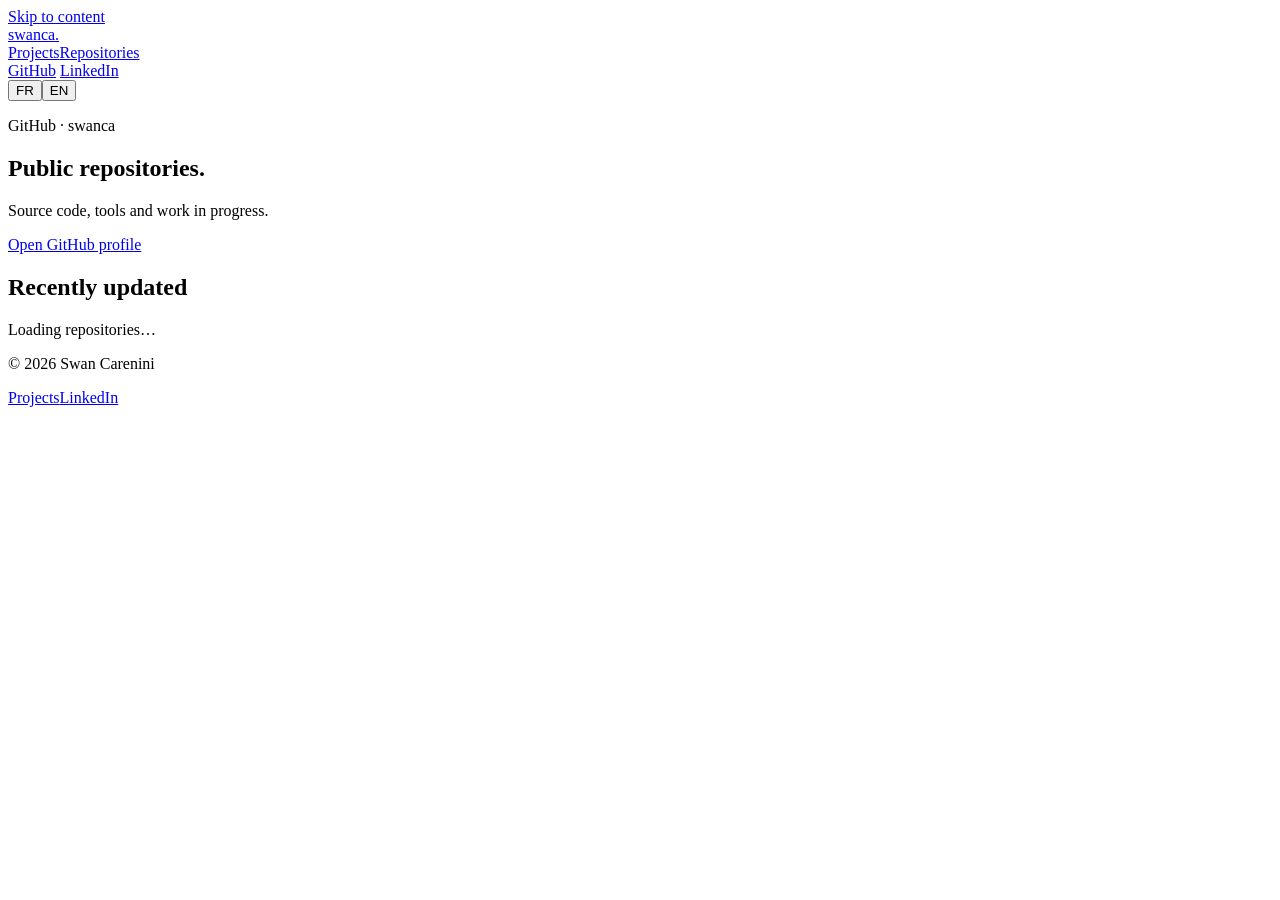
==== repos/index.html @ 9fd085be "feat: add bilingual portfolio content" ====
<!doctype html>
<html lang="fr">
<head>
  <meta charset="utf-8">
  <meta name="viewport" content="width=device-width, initial-scale=1">
  <title>swanca | Dépôts GitHub</title>
  <meta name="description" content="Les dépôts GitHub publics de Swan Carenini.">
  <link rel="stylesheet" href="../assets/css/styles.css">
  <script src="../assets/js/site.js" defer></script>
  <script src="../assets/js/repos.js" defer></script>
</head>
<body data-title-fr="swanca | Dépôts GitHub" data-title-en="swanca | GitHub repositories">
  <a class="skip-link" href="#main" data-fr="Aller au contenu" data-en="Skip to content">Aller au contenu</a>
  <header class="site-header">
    <a class="wordmark" href="../" aria-label="swanca, accueil">swanca<span>.</span></a>
    <nav aria-label="Navigation principale"><a href="../" data-fr="Projets" data-en="Projects">Projets</a><a class="active" href="./" data-fr="Dépôts" data-en="Repositories">Dépôts</a></nav>
    <div class="header-links">
      <a href="https://github.com/swanca" target="_blank" rel="noreferrer">GitHub</a>
      <a href="https://www.linkedin.com/in/swan-c-35044b11a/" target="_blank" rel="noreferrer">LinkedIn</a>
      <div class="locale-switch" aria-label="Langue"><button type="button" data-locale="fr" aria-pressed="true">FR</button><button type="button" data-locale="en" aria-pressed="false">EN</button></div>
    </div>
  </header>
  <main id="main" class="repos-page">
    <section class="intro compact">
      <p class="identity">GitHub · swanca</p>
      <h1 data-fr="Dépôts publics." data-en="Public repositories.">Dépôts publics.</h1>
      <p data-fr="Code source, outils et projets en cours." data-en="Source code, tools and work in progress.">Code source, outils et projets en cours.</p>
      <a class="text-link" href="https://github.com/swanca" target="_blank" rel="noreferrer" data-fr="Voir le profil GitHub" data-en="Open GitHub profile">Voir le profil GitHub</a>
    </section>
    <section class="repository-section" aria-labelledby="repositories-title">
      <div class="section-title"><h2 id="repositories-title" data-fr="Dernières mises à jour" data-en="Recently updated">Dernières mises à jour</h2><p id="repo-count" aria-live="polite"></p></div>
      <div id="repository-grid" class="repository-grid" aria-live="polite"><p class="repo-state" data-fr="Chargement des dépôts…" data-en="Loading repositories…">Chargement des dépôts…</p></div>
      <noscript><p class="repo-state">JavaScript est nécessaire pour charger les dépôts. View repositories at github.com/swanca.</p></noscript>
    </section>
  </main>
  <footer><p>© 2026 Swan Carenini</p><div><a href="../" data-fr="Projets" data-en="Projects">Projets</a><a href="https://www.linkedin.com/in/swan-c-35044b11a/" target="_blank" rel="noreferrer">LinkedIn</a></div></footer>
</body>
</html>
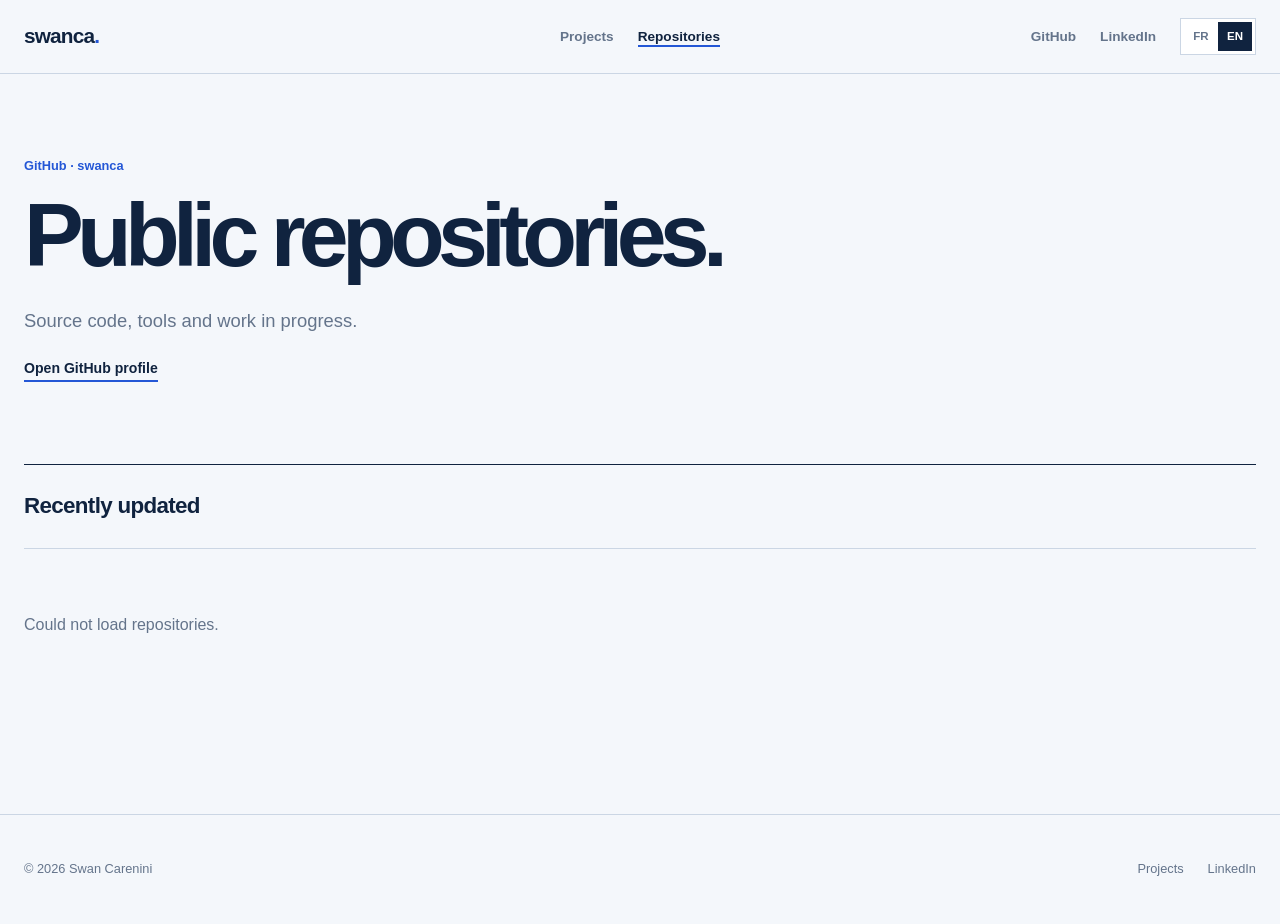
==== commit dabd081c: "chore: prepare GitHub Pages release" ====
--- a/repos/index.html
+++ b/repos/index.html
@@ -5,6 +5,13 @@
   <meta name="viewport" content="width=device-width, initial-scale=1">
   <title>swanca | Dépôts GitHub</title>
   <meta name="description" content="Les dépôts GitHub publics de Swan Carenini.">
+  <link rel="canonical" href="https://swanca.github.io/repos/">
+  <meta property="og:type" content="website">
+  <meta property="og:title" content="swanca | Dépôts GitHub">
+  <meta property="og:description" content="Dépôts publics, outils et projets de Swan Carenini.">
+  <meta property="og:url" content="https://swanca.github.io/repos/">
+  <meta property="og:image" content="https://swanca.github.io/assets/images/social-preview.webp">
+  <meta name="twitter:card" content="summary_large_image">
   <link rel="stylesheet" href="../assets/css/styles.css">
   <script src="../assets/js/site.js" defer></script>
   <script src="../assets/js/repos.js" defer></script>
--- a/assets/css/styles.css
+++ b/assets/css/styles.css
@@ -0,0 +1,319 @@
+:root {
+  --paper: #f4f7fb;
+  --ink: #10233f;
+  --muted: #64748b;
+  --blue: #2457d6;
+  --blue-pale: #dce8ff;
+  --yellow: #f4c95d;
+  --white: #ffffff;
+  --line: #cbd6e4;
+  --max: 1240px;
+}
+
+* { box-sizing: border-box; }
+html { scroll-behavior: smooth; }
+body {
+  margin: 0;
+  overflow-x: clip;
+  background: var(--paper);
+  color: var(--ink);
+  font-family: "Helvetica Neue", "Segoe UI", Arial, sans-serif;
+  font-size: 16px;
+  line-height: 1.55;
+}
+a { color: inherit; }
+img { display: block; max-width: 100%; }
+button { font: inherit; }
+a:focus-visible, button:focus-visible {
+  outline: 3px solid var(--yellow);
+  outline-offset: 4px;
+}
+.skip-link {
+  position: fixed;
+  z-index: 100;
+  left: 1rem;
+  top: -5rem;
+  padding: .7rem 1rem;
+  background: var(--ink);
+  color: var(--white);
+}
+.skip-link:focus { top: 1rem; }
+
+.site-header {
+  position: sticky;
+  z-index: 20;
+  top: 0;
+  min-height: 74px;
+  display: grid;
+  grid-template-columns: 1fr auto 1fr;
+  align-items: center;
+  gap: 2rem;
+  padding: 0 max(24px, calc((100vw - var(--max)) / 2));
+  border-bottom: 1px solid var(--line);
+  background: color-mix(in srgb, var(--paper) 94%, transparent);
+  backdrop-filter: blur(14px);
+}
+.wordmark {
+  width: max-content;
+  color: var(--ink);
+  font-size: 1.3rem;
+  font-weight: 800;
+  letter-spacing: -.04em;
+  text-decoration: none;
+}
+.wordmark span { color: var(--blue); }
+.site-header nav, .header-links, footer div {
+  display: flex;
+  align-items: center;
+  gap: 1.5rem;
+}
+.site-header nav a, .header-links > a {
+  color: var(--muted);
+  font-size: .85rem;
+  font-weight: 650;
+  text-decoration: none;
+  white-space: nowrap;
+}
+.site-header nav a:hover, .site-header nav a.active, .header-links > a:hover { color: var(--ink); }
+.site-header nav a.active { box-shadow: inset 0 -2px var(--blue); }
+.header-links { justify-content: flex-end; }
+
+.locale-switch {
+  display: inline-flex;
+  padding: 3px;
+  border: 1px solid var(--line);
+  background: var(--white);
+}
+.locale-switch button {
+  min-width: 34px;
+  border: 0;
+  padding: .35rem .45rem;
+  background: transparent;
+  color: var(--muted);
+  cursor: pointer;
+  font-size: .72rem;
+  font-weight: 800;
+}
+.locale-switch button[aria-pressed="true"] {
+  background: var(--ink);
+  color: var(--white);
+}
+
+.intro, .projects, .repository-section {
+  width: min(calc(100% - 48px), var(--max));
+  margin-inline: auto;
+}
+.intro {
+  min-height: 520px;
+  display: flex;
+  flex-direction: column;
+  justify-content: center;
+  padding: 5rem 0;
+}
+.intro.compact { min-height: 390px; }
+.identity {
+  margin: 0 0 1.2rem;
+  color: var(--blue);
+  font-size: .8rem;
+  font-weight: 800;
+}
+.intro h1 {
+  max-width: 850px;
+  margin: 0;
+  font-size: clamp(3.4rem, 8vw, 7.7rem);
+  font-weight: 780;
+  letter-spacing: -.075em;
+  line-height: .9;
+}
+.intro.compact h1 { font-size: clamp(3.2rem, 7vw, 6.4rem); }
+.intro > p:not(.identity) {
+  max-width: 540px;
+  margin: 2rem 0 1.4rem;
+  color: var(--muted);
+  font-size: 1.15rem;
+}
+.text-link, .project-link {
+  width: max-content;
+  border-bottom: 2px solid var(--blue);
+  color: var(--ink);
+  font-size: .88rem;
+  font-weight: 750;
+  text-decoration: none;
+}
+.text-link:hover, .project-link:hover { color: var(--blue); }
+
+.projects, .repository-section { padding-bottom: 7rem; }
+.section-title {
+  display: flex;
+  align-items: end;
+  justify-content: space-between;
+  gap: 2rem;
+  padding: 1.5rem 0;
+  border-top: 1px solid var(--ink);
+}
+.section-title h2 { margin: 0; font-size: 1.4rem; letter-spacing: -.03em; }
+.section-title p { margin: 0; color: var(--muted); font-size: .85rem; }
+
+.project {
+  display: grid;
+  grid-template-columns: minmax(230px, .72fr) minmax(0, 1.55fr);
+  align-items: center;
+  gap: clamp(2.5rem, 7vw, 7rem);
+  min-height: 610px;
+  padding: 5rem 0;
+  border-top: 1px solid var(--line);
+}
+.project:nth-of-type(even) { grid-template-columns: minmax(0, 1.55fr) minmax(230px, .72fr); }
+.project:nth-of-type(even) .project-copy { order: 2; }
+.project-copy { max-width: 360px; }
+.project-index {
+  margin: 0 0 3.2rem;
+  color: var(--muted);
+  font-size: .75rem;
+  font-variant-numeric: tabular-nums;
+}
+.status {
+  width: max-content;
+  margin-bottom: 1rem;
+  padding: .28rem .55rem;
+  border-left: 3px solid var(--blue);
+  background: var(--blue-pale);
+  font-size: .72rem;
+  font-weight: 760;
+}
+.status.soon { border-color: #bb8b00; background: #fff4c7; }
+.project h3 {
+  margin: 0;
+  font-size: clamp(2.1rem, 4vw, 4rem);
+  letter-spacing: -.06em;
+  line-height: .95;
+}
+.project-copy > p:not(.project-index) {
+  margin: 1.4rem 0 1.6rem;
+  color: var(--muted);
+  font-size: 1rem;
+}
+.project-link.muted { border-color: var(--line); color: var(--muted); }
+
+.browser-frame {
+  display: block;
+  min-width: 0;
+  overflow: hidden;
+  border: 1px solid #aebdce;
+  border-radius: 7px;
+  background: var(--white);
+  box-shadow: 14px 18px 0 #dfe6ef;
+  color: inherit;
+  text-decoration: none;
+}
+a.browser-frame:hover { border-color: var(--blue); }
+.browser-bar {
+  height: 42px;
+  display: flex;
+  align-items: center;
+  gap: 6px;
+  padding: 0 14px;
+  border-bottom: 1px solid var(--line);
+  background: #eef2f7;
+}
+.browser-bar i { width: 8px; height: 8px; border-radius: 50%; background: #a5b0bf; }
+.browser-bar b {
+  margin-left: 8px;
+  overflow: hidden;
+  color: #667488;
+  font-size: .7rem;
+  font-weight: 600;
+  text-overflow: ellipsis;
+  white-space: nowrap;
+}
+.browser-frame img {
+  width: 100%;
+  aspect-ratio: 16 / 10;
+  object-fit: cover;
+  object-position: top;
+  background: #e7edf5;
+}
+
+.repository-grid {
+  display: grid;
+  grid-template-columns: repeat(2, minmax(0, 1fr));
+  border-top: 1px solid var(--line);
+}
+.repo-card {
+  min-height: 230px;
+  display: flex;
+  flex-direction: column;
+  padding: 2rem;
+  border-right: 1px solid var(--line);
+  border-bottom: 1px solid var(--line);
+  background: var(--white);
+}
+.repo-card:nth-child(even) { border-right: 0; }
+.repo-card h3 { margin: 0; font-size: 1.35rem; letter-spacing: -.03em; }
+.repo-card h3 a { text-decoration: none; }
+.repo-card h3 a:hover { color: var(--blue); }
+.repo-card p { color: var(--muted); }
+.repo-meta {
+  display: flex;
+  flex-wrap: wrap;
+  gap: 1rem;
+  margin-top: auto;
+  color: var(--muted);
+  font-size: .75rem;
+}
+.repo-state { padding: 3rem 0; color: var(--muted); }
+
+footer {
+  min-height: 110px;
+  display: flex;
+  align-items: center;
+  justify-content: space-between;
+  gap: 2rem;
+  padding: 2rem max(24px, calc((100vw - var(--max)) / 2));
+  border-top: 1px solid var(--line);
+  color: var(--muted);
+  font-size: .8rem;
+}
+footer p { margin: 0; }
+footer a { text-decoration: none; }
+footer a:hover { color: var(--ink); }
+
+@media (max-width: 940px) {
+  .site-header { grid-template-columns: auto 1fr; }
+  .site-header nav { display: none; }
+  .project, .project:nth-of-type(even) { grid-template-columns: 1fr; min-height: 0; gap: 2.2rem; }
+  .project:nth-of-type(even) .project-copy { order: 0; }
+  .project-copy { max-width: 560px; }
+  .project-index { margin-bottom: 1.8rem; }
+}
+
+@media (max-width: 760px) {
+  .site-header { min-height: 66px; gap: 1rem; padding-inline: 18px; }
+  .header-links { gap: .7rem; }
+  .header-links > a { display: none; }
+  .intro, .projects, .repository-section { width: min(calc(100% - 36px), var(--max)); }
+  .intro { min-height: 430px; padding: 3rem 0; }
+  .intro.compact { min-height: 340px; }
+  .intro h1 { font-size: clamp(3.2rem, 17vw, 5.4rem); }
+  .intro > p:not(.identity) { font-size: 1rem; }
+  .section-title { display: block; }
+  .section-title p { margin-top: .45rem; }
+  .project { padding: 3.5rem 0; }
+  .project h3 { font-size: 2.7rem; }
+  .browser-frame { box-shadow: 7px 9px 0 #dfe6ef; }
+  .repository-grid { grid-template-columns: 1fr; }
+  .repo-card, .repo-card:nth-child(even) { border-right: 0; }
+  footer { min-height: 95px; padding-inline: 18px; }
+}
+
+@media (max-width: 430px) {
+  .header-links { gap: .4rem; }
+  .locale-switch button { min-width: 31px; }
+  .intro h1 { font-size: 3.3rem; }
+  footer { align-items: flex-start; flex-direction: column; gap: .8rem; }
+}
+
+@media (prefers-reduced-motion: reduce) {
+  html { scroll-behavior: auto; }
+  *, *::before, *::after { animation-duration: .01ms !important; transition-duration: .01ms !important; }
+}
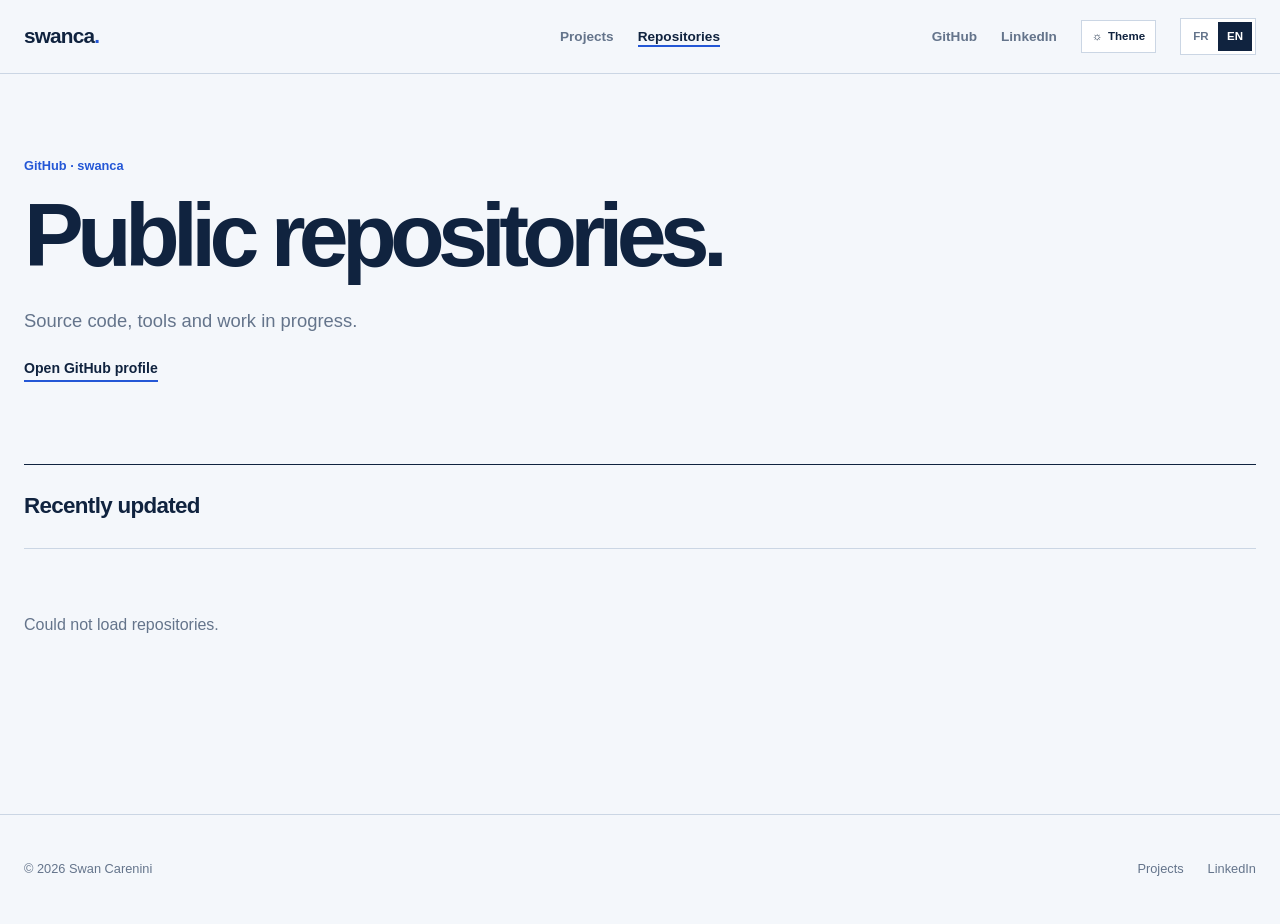
==== commit a5fef30a: "feat: add English default and theme switch" ====
--- a/repos/index.html
+++ b/repos/index.html
@@ -1,16 +1,16 @@
 <!doctype html>
-<html lang="fr">
+<html lang="en">
 <head>
   <meta charset="utf-8">
   <meta name="viewport" content="width=device-width, initial-scale=1">
-  <title>swanca | Dépôts GitHub</title>
-  <meta name="description" content="Les dépôts GitHub publics de Swan Carenini.">
+  <title>swanca | GitHub repositories</title>
+  <meta name="description" content="Public GitHub repositories by Swan Carenini.">
   <link rel="canonical" href="https://swanca.github.io/repos/">
   <meta property="og:type" content="website">
-  <meta property="og:title" content="swanca | Dépôts GitHub">
-  <meta property="og:description" content="Dépôts publics, outils et projets de Swan Carenini.">
+  <meta property="og:title" content="swanca | GitHub repositories">
+  <meta property="og:description" content="Public repositories, tools and projects by Swan Carenini.">
   <meta property="og:url" content="https://swanca.github.io/repos/">
-  <meta property="og:image" content="https://swanca.github.io/assets/images/social-preview.webp">
+  <meta property="og:image" content="https://swanca.github.io/assets/images/social-preview.png">
   <meta name="twitter:card" content="summary_large_image">
   <link rel="stylesheet" href="../assets/css/styles.css">
   <script src="../assets/js/site.js" defer></script>
@@ -24,7 +24,8 @@
     <div class="header-links">
       <a href="https://github.com/swanca" target="_blank" rel="noreferrer">GitHub</a>
       <a href="https://www.linkedin.com/in/swan-c-35044b11a/" target="_blank" rel="noreferrer">LinkedIn</a>
-      <div class="locale-switch" aria-label="Langue"><button type="button" data-locale="fr" aria-pressed="true">FR</button><button type="button" data-locale="en" aria-pressed="false">EN</button></div>
+      <button class="theme-toggle" type="button" data-theme-toggle data-fr="Thème" data-en="Theme" aria-pressed="false">Theme</button>
+      <div class="locale-switch" aria-label="Language"><button type="button" data-locale="fr" aria-pressed="false">FR</button><button type="button" data-locale="en" aria-pressed="true">EN</button></div>
     </div>
   </header>
   <main id="main" class="repos-page">
--- a/assets/css/styles.css
+++ b/assets/css/styles.css
@@ -10,6 +10,18 @@
   --max: 1240px;
 }
 
+html[data-theme="dark"] {
+  color-scheme: dark;
+  --paper: #0c1422;
+  --ink: #eef4ff;
+  --muted: #a7b4c8;
+  --blue: #8aacff;
+  --blue-pale: #17294d;
+  --yellow: #f4c95d;
+  --white: #121d2e;
+  --line: #34445b;
+}
+
 * { box-sizing: border-box; }
 html { scroll-behavior: smooth; }
 body {
@@ -78,6 +90,18 @@
 .site-header nav a.active { box-shadow: inset 0 -2px var(--blue); }
 .header-links { justify-content: flex-end; }
 
+.theme-toggle {
+  border: 1px solid var(--line);
+  padding: .42rem .62rem;
+  background: var(--white);
+  color: var(--ink);
+  font-size: .72rem;
+  font-weight: 700;
+  cursor: pointer;
+}
+.theme-toggle::before { content: '☼'; margin-right: .35rem; }
+.theme-toggle[data-active-theme="dark"]::before { content: '☾'; }
+
 .locale-switch {
   display: inline-flex;
   padding: 3px;
@@ -217,6 +241,9 @@
   background: #eef2f7;
 }
 .browser-bar i { width: 8px; height: 8px; border-radius: 50%; background: #a5b0bf; }
+html[data-theme="dark"] .browser-bar { background: #182538; }
+html[data-theme="dark"] .browser-frame { box-shadow: 14px 18px 0 #050b14; }
+html[data-theme="dark"] .status.soon { background: #42350d; color: #ffe89b; }
 .browser-bar b {
   margin-left: 8px;
   overflow: hidden;
@@ -289,7 +316,7 @@
 
 @media (max-width: 760px) {
   .site-header { min-height: 66px; gap: 1rem; padding-inline: 18px; }
-  .header-links { gap: .7rem; }
+  .header-links { gap: .45rem; }
   .header-links > a { display: none; }
   .intro, .projects, .repository-section { width: min(calc(100% - 36px), var(--max)); }
   .intro { min-height: 430px; padding: 3rem 0; }
@@ -301,6 +328,7 @@
   .project { padding: 3.5rem 0; }
   .project h3 { font-size: 2.7rem; }
   .browser-frame { box-shadow: 7px 9px 0 #dfe6ef; }
+  html[data-theme="dark"] .browser-frame { box-shadow: 7px 9px 0 #050b14; }
   .repository-grid { grid-template-columns: 1fr; }
   .repo-card, .repo-card:nth-child(even) { border-right: 0; }
   footer { min-height: 95px; padding-inline: 18px; }
@@ -309,7 +337,8 @@
 @media (max-width: 430px) {
   .header-links { gap: .4rem; }
   .locale-switch button { min-width: 31px; }
-  .intro h1 { font-size: 3.3rem; }
+  .intro h1 { font-size: 3rem; overflow-wrap: anywhere; }
+  .theme-toggle { padding-inline: .5rem; }
   footer { align-items: flex-start; flex-direction: column; gap: .8rem; }
 }
 
